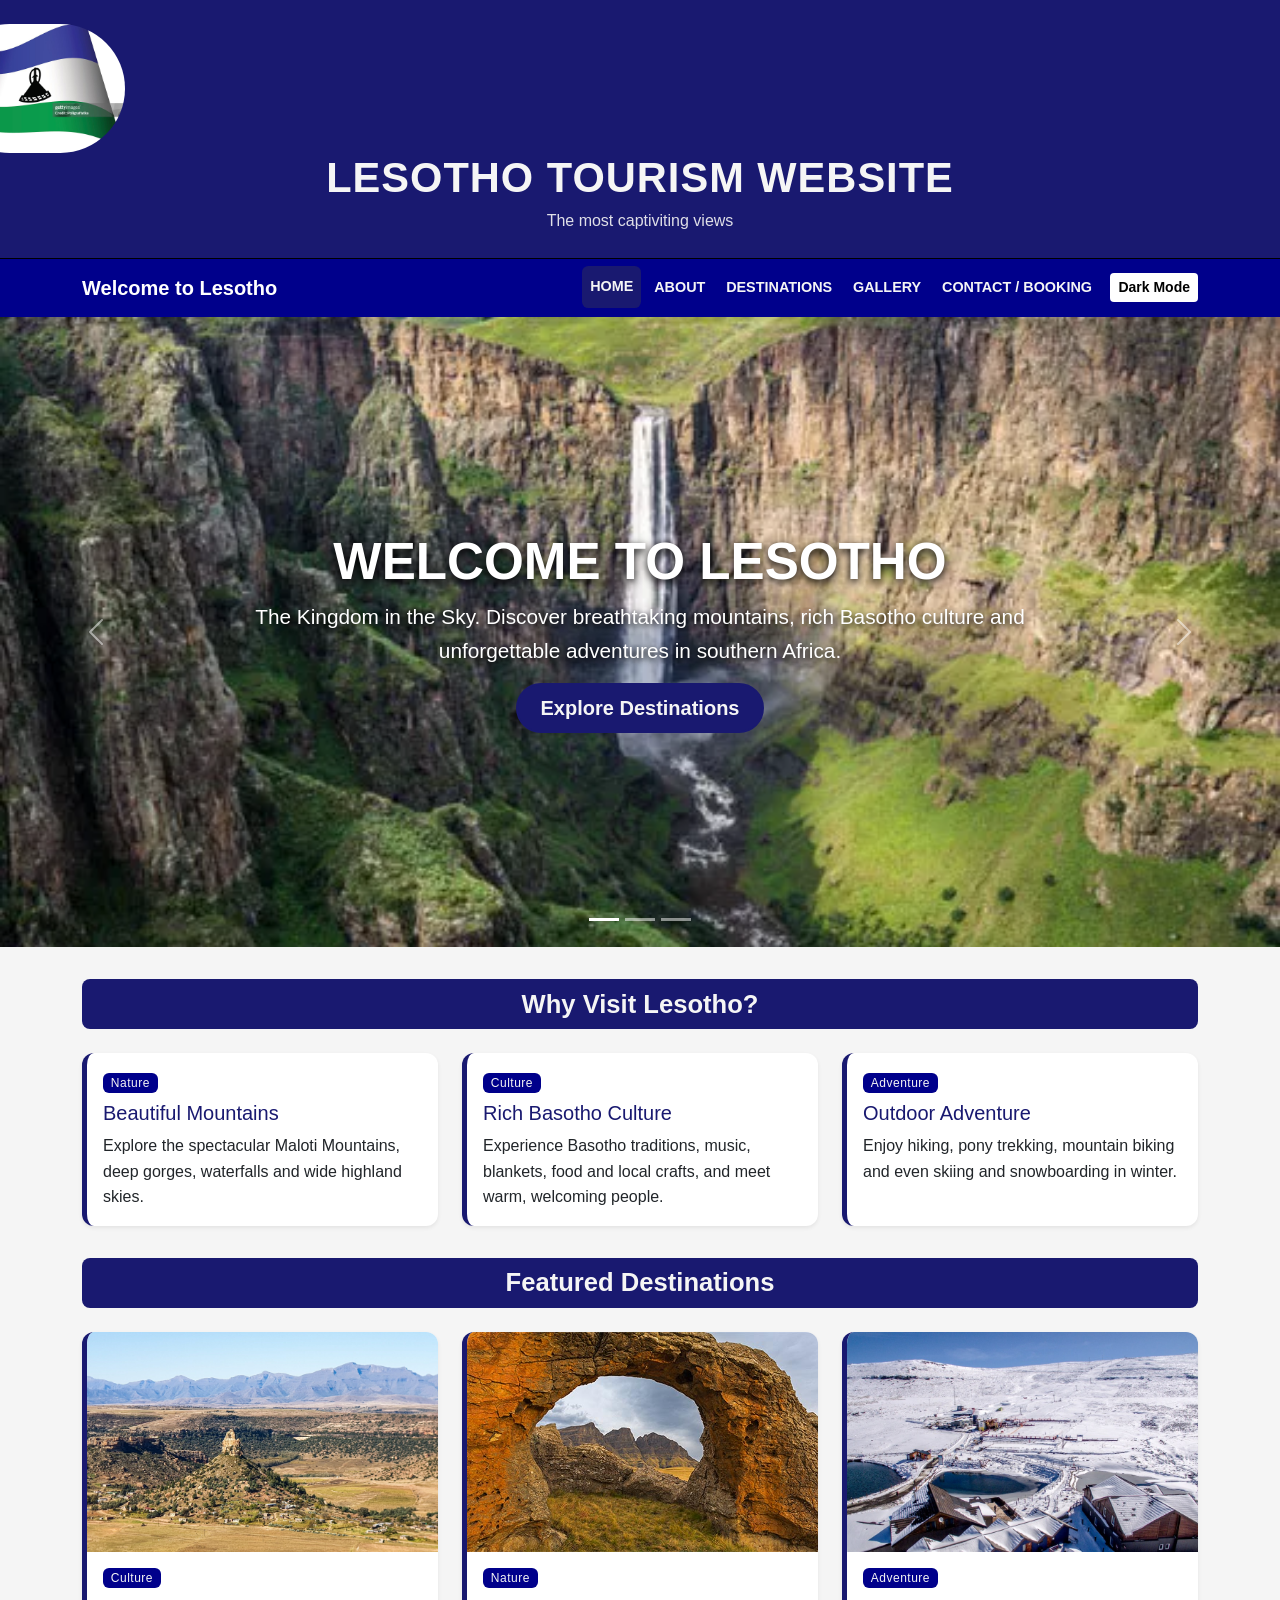
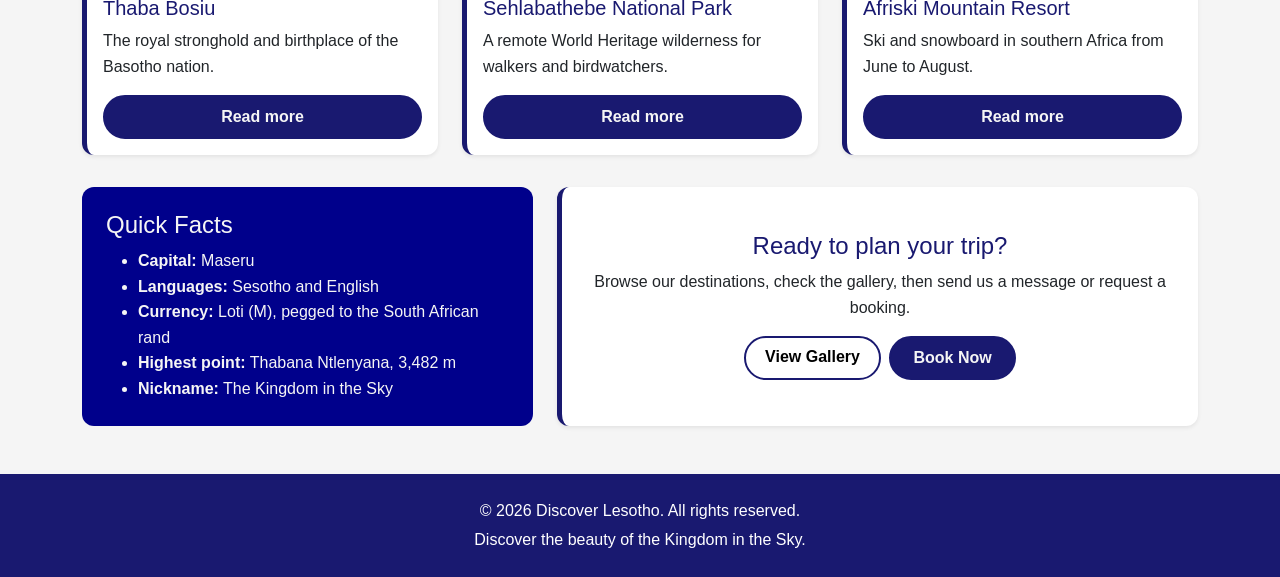
==== index.html @ c0d591e9 "Add files via upload" ====
<!DOCTYPE html>
<html lang="en" data-bs-theme="light">
<head>
  <meta charset="UTF-8">
  <meta name="viewport" content="width=device-width, initial-scale=1">
  <meta name="description" content="Discover Lesotho, the Kingdom in the Sky: mountains, culture and adventure.">
  <title>Home | Lesotho Tourism</title>
  <link href="https://cdn.jsdelivr.net/npm/bootstrap@5.3.3/dist/css/bootstrap.min.css" rel="stylesheet">
  <link rel="stylesheet" href="style.css">
</head>
<body>

  <header class="site-header">
    <div class="logo-container">
      <img src="logo.jpg"alt="Tourism Logo" class="img-fluid">
    </div>
    <h1>Lesotho Tourism Website</h1>
    <p>The most captiviting views</p>
  </header>

  <nav class="navbar navbar-expand-md navbar-dark" aria-label="Main navigation">
    <div class="container">
      <a class="navbar-brand" href="index.html">Welcome to  Lesotho</a>
      <button class="navbar-toggler" type="button" data-bs-toggle="collapse" data-bs-target="#mainMenu" aria-controls="mainMenu" aria-expanded="false" aria-label="Toggle navigation">
        <span class="navbar-toggler-icon"></span>
      </button>
      <div class="collapse navbar-collapse" id="mainMenu">
        <ul class="navbar-nav ms-auto align-items-md-center">
          <li class="nav-item"><a class="nav-link" href="index.html">Home</a></li>
          <li class="nav-item"><a class="nav-link" href="about.html">About</a></li>
          <li class="nav-item"><a class="nav-link" href="destinations.html">Destinations</a></li>
          <li class="nav-item"><a class="nav-link" href="gallery.html">Gallery</a></li>
          <li class="nav-item"><a class="nav-link" href="contact.html">Contact / Booking</a></li>
          <li class="nav-item ms-md-2"><button type="button" id="themeBtn" class="btn btn-sm btn-theme">Dark Mode</button></li>
        </ul>
      </div>
    </div>
  </nav>

  <main>
  
    <section class="hero" aria-label="Featured scenery">
      <div id="heroCarousel" class="carousel slide carousel-fade" data-bs-ride="carousel">
        <div class="carousel-indicators">
          <button type="button" data-bs-target="#heroCarousel" data-bs-slide-to="0" class="active" aria-current="true" aria-label="Slide 1"></button>
          <button type="button" data-bs-target="#heroCarousel" data-bs-slide-to="1" aria-label="Slide 2"></button>
          <button type="button" data-bs-target="#heroCarousel" data-bs-slide-to="2" aria-label="Slide 3"></button>
        </div>
        <div class="carousel-inner">
          <div class="carousel-item active">
            <img src="maletsunyane.webp" class="d-block w-100" alt="Maletsunyane Falls dropping into a green gorge">
            <div class="carousel-caption">
              <h2>Welcome to Lesotho</h2>
              <p>The Kingdom in the Sky. Discover breathtaking mountains, rich Basotho culture and unforgettable adventures in southern Africa.</p>
              <a href="destinations.html" class="btn btn-lesotho btn-lg">Explore Destinations</a>
            </div>
          </div>
          <div class="carousel-item">
            <img src="katse-dam.jpg" class="d-block w-100" alt="Katse Dam and reservoir in the Maloti Mountains">
            <div class="carousel-caption">
              <h2>Mighty Maloti Mountains</h2>
              <p>Scenic drives, deep valleys and some of the highest dams in Africa.</p>
            </div>
          </div>
          <div class="carousel-item">
            <img src="sani-pass.jpg" class="d-block w-100" alt="Sani Pass winding gravel road">
            <div class="carousel-caption">
              <h2>Adventure Awaits</h2>
              <p>Hike, ride horses, ski in winter and tackle the legendary Sani Pass.</p>
            </div>
          </div>
        </div>
        <button class="carousel-control-prev" type="button" data-bs-target="#heroCarousel" data-bs-slide="prev">
          <span class="carousel-control-prev-icon" aria-hidden="true"></span>
          <span class="visually-hidden">Previous</span>
        </button>
        <button class="carousel-control-next" type="button" data-bs-target="#heroCarousel" data-bs-slide="next">
          <span class="carousel-control-next-icon" aria-hidden="true"></span>
          <span class="visually-hidden">Next</span>
        </button>
      </div>
    </section>

    <div class="container">
    
      <section aria-labelledby="whyTitle">
        <h2 class="section-title" id="whyTitle">Why Visit Lesotho?</h2>
        <div class="row g-4">
          <div class="col-12 col-md-4">
            <article class="card h-100 shadow-sm">
              <div class="card-body">
                <span class="badge badge-cat mb-2">Nature</span>
                <h3 class="h5 card-title">Beautiful Mountains</h3>
                <p class="card-text">Explore the spectacular Maloti Mountains, deep gorges, waterfalls and wide highland skies.</p>
              </div>
            </article>
          </div>
          <div class="col-12 col-md-4">
            <article class="card h-100 shadow-sm">
              <div class="card-body">
                <span class="badge badge-cat mb-2">Culture</span>
                <h3 class="h5 card-title">Rich Basotho Culture</h3>
                <p class="card-text">Experience Basotho traditions, music, blankets, food and local crafts, and meet warm, welcoming people.</p>
              </div>
            </article>
          </div>
          <div class="col-12 col-md-4">
            <article class="card h-100 shadow-sm">
              <div class="card-body">
                <span class="badge badge-cat mb-2">Adventure</span>
                <h3 class="h5 card-title">Outdoor Adventure</h3>
                <p class="card-text">Enjoy hiking, pony trekking, mountain biking and even skiing and snowboarding in winter.</p>
              </div>
            </article>
          </div>
        </div>
      </section>

    
      <section aria-labelledby="featTitle">
        <h2 class="section-title" id="featTitle">Featured Destinations</h2>
        <div class="row g-4">
          <div class="col-12 col-md-6 col-lg-4">
            <article class="card h-100 shadow-sm feature-card">
              <img src="thaba-bosiu.jpg" class="card-img-top" alt="Thaba Bosiu flat-topped mountain" loading="lazy">
              <div class="card-body d-flex flex-column">
                <span class="badge badge-cat mb-2 align-self-start">Culture</span>
                <h3 class="h5 card-title">Thaba Bosiu</h3>
                <p class="card-text">The royal stronghold and birthplace of the Basotho nation.</p>
                <a href="destinations.html" class="btn btn-lesotho mt-auto">Read more</a>
              </div>
            </article>
          </div>
          <div class="col-12 col-md-6 col-lg-4">
            <article class="card h-100 shadow-sm feature-card">
              <img src="sehlabathebe.jpg" class="card-img-top" alt="Sehlabathebe National Park rock pool" loading="lazy">
              <div class="card-body d-flex flex-column">
                <span class="badge badge-cat mb-2 align-self-start">Nature</span>
                <h3 class="h5 card-title">Sehlabathebe National Park</h3>
                <p class="card-text">A remote World Heritage wilderness for walkers and birdwatchers.</p>
                <a href="destinations.html" class="btn btn-lesotho mt-auto">Read more</a>
              </div>
            </article>
          </div>
          <div class="col-12 col-md-6 col-lg-4">
            <article class="card h-100 shadow-sm feature-card">
              <img src="afriski-snow-resort.jpg" class="card-img-top" alt="Snowy Afriski Mountain Resort" loading="lazy">
              <div class="card-body d-flex flex-column">
                <span class="badge badge-cat mb-2 align-self-start">Adventure</span>
                <h3 class="h5 card-title">Afriski Mountain Resort</h3>
                <p class="card-text">Ski and snowboard in southern Africa from June to August.</p>
                <a href="destinations.html" class="btn btn-lesotho mt-auto">Read more</a>
              </div>
            </article>
          </div>
        </div>
      </section>

  
      <div class="row g-4 mt-2">
        <aside class="col-12 col-lg-5">
          <div class="fact-box h-100">
            <h2 class="h4">Quick Facts</h2>
            <ul class="mb-0">
              <li><strong>Capital:</strong> Maseru</li>
              <li><strong>Languages:</strong> Sesotho and English</li>
              <li><strong>Currency:</strong> Loti (M), pegged to the South African rand</li>
              <li><strong>Highest point:</strong> Thabana Ntlenyana, 3,482 m</li>
              <li><strong>Nickname:</strong> The Kingdom in the Sky</li>
            </ul>
          </div>
        </aside>
        <section class="col-12 col-lg-7">
          <div class="card h-100 shadow-sm">
            <div class="card-body text-center d-flex flex-column justify-content-center">
              <h2 class="h4 card-title">Ready to plan your trip?</h2>
              <p>Browse our destinations, check the gallery, then send us a message or request a booking.</p>
              <div class="d-flex flex-wrap gap-2 justify-content-center">
                <a href="gallery.html" class="btn btn-outline-lesotho">View Gallery</a>
                <a href="contact.html" class="btn btn-lesotho">Book Now</a>
              </div>
            </div>
          </div>
        </section>
      </div>
    </div>
  </main>

  <footer class="site-footer">
    <p class="mb-1">&copy; 2026 Discover Lesotho. All rights reserved.</p>
    <p class="mb-0">Discover the beauty of the Kingdom in the Sky.</p>
  </footer>

  <script src="https://cdn.jsdelivr.net/npm/bootstrap@5.3.3/dist/js/bootstrap.bundle.min.js"></script>
  <script src="script.js"></script>
</body>
</html>
---- style.css ----
.logo-container img{
    width:180px;
    height:auto;
    margin-left:-1210px;
    border-radius:100px;
    
}

body {
  font-family: "Segoe UI", Arial, sans-serif;
  background: whitesmoke;
  line-height: 1.6;
  transition: background 0.3s, color 0.3s;
}
html[data-bs-theme="dark"] body { background: black; }
h1, h2, h3, h4 { font-weight: 700; }
a { transition: color 0.2s; }

.section-title {
  background:midnightblue;
  color:whitesmoke;
  text-align: center;
  padding: 9.6px 16px;
  border-radius: 8px;
  margin: 32px 0 24px;
  font-size: 25.6px;
}

.site-header {
  background: midnightblue;
  color:whitesmoke;
  text-align: center;
  padding: 24px 16px;
  border-bottom: 1px solid black;
}
.site-header h1 {
  margin: 0;
  font-size: clamp(24px, 4vw, 41.6px);
  letter-spacing: 1px;
  text-transform: uppercase;
}
.site-header p { margin: 4.8px 0 0; opacity: 0.9; }

.navbar { background: darkblue; }
.navbar .navbar-brand { color: white; font-weight: 700; }
.navbar .nav-link {
  color:whitesmoke;
  font-weight: 600;
  text-transform: uppercase;
  font-size: 14.4px;
  padding: 9.6px 16px;
  margin: 0 2.4px;
  border-radius: 6.4px;
  transition: background 0.25s, transform 0.25s;
}
.navbar .nav-link:hover,
.navbar .nav-link.active {
  color:whitesmoke;
  background:midnightblue;
  transform: translateY(-1px);
}
.btn-theme {
  background:white;
  color:black;
  border: 0;
  font-weight: 600;
  transition: background 0.25s, transform 0.25s;
}
.btn-theme:hover { background:whitesmoke; transform: scale(1.05); }


.btn-lesotho {
  background:midnightblue;
  border: 2px solid midnightblue;
  color:whitesmoke;
  font-weight: 600;
  border-radius: 32px;
  padding: 8px 22.4px;
  transition: background 0.25s, transform 0.25s, box-shadow 0.25s;
}
.btn-lesotho:hover {
  background:whitesmoke;
  border-color:midnightblue;
  color:black;
  transform: translateY(-2px);
}
.btn-outline-lesotho {
  border: 2px solid midnightblue;
  color:black;
  background: transparent;
  font-weight: 600;
  border-radius: 32px;
  padding: 6.4px 19.2px;
  transition: all 0.25s;
}
.btn-outline-lesotho:hover,
.btn-outline-lesotho.active {
  background: midnightblue;
  color: whitesmoke;
}

.card {
  border: 0;
  border-left: 5px solid midnightblue;
  border-radius: 12px;
  overflow: hidden;
  transition: transform 0.3s, box-shadow 0.3s;
}

.card:hover {
  transform: translateY(-6px);
  box-shadow: 0 12px 24px black !important;
}
.card-img-top { 
  transition: transform 0.4s; 
}
.card:hover .card-img-top {
   transform: scale(1.04); 
  }
.dest-card img,
.feature-card img {
   height: 220px;
    object-fit: cover;
   }
.card-title {
   color:midnightblue; }

.badge-cat {
  background: darkblue;
  color:whitesmoke;
  font-weight: 500;
  letter-spacing: 0.5px;
}
.fact-box {
  background: darkblue;
  color:whitesmoke;
  border-radius: 12px;
  padding: 24px;
}
.fact-box h2 { color:whitesmoke; }
.accordion-button:not(.collapsed) {
  background:midnightblue;
  color:whitesmoke;
}
.table thead { background:navy; color:whitesmoke; }


.hero .carousel-item img {
  height: 70vh;
  min-height: 360px;
  object-fit: cover;
}
.hero .carousel-item::after {
  content: "";
  position: absolute;
  inset: 0;
  background: linear-gradient(to bottom, transparent, transparent);
}
.hero .carousel-caption {
  z-index: 2;
  top: 50%;
  bottom: auto;
  transform: translateY(-50%);
}
.hero .carousel-caption h2 {
  font-size: clamp(28.8px, 5vw, 51.2px);
  text-shadow: 0 3px 8px black;
  text-transform: uppercase;
}
.hero .carousel-caption p {
  font-size: clamp(16px, 2.2vw, 20.8px);
  text-shadow: 0 2px 6px black;
}
.hero .carousel-control-prev,
.hero .carousel-control-next { z-index: 3; }
.hero .carousel-indicators { z-index: 3; }


.gallery-img {
  width: 100%;
  height: 250px;
  object-fit: cover;
  cursor: pointer;
  display: block;
}
.gallery-card figcaption {
  background:midnightblue;
  color:whitesmoke;
  text-align: center;
  font-weight: 600;
  padding: 8px;
}
.gallery-card { margin: 0;
 }
#lightboxImg {
   max-height: 70vh; 
  object-fit: contain; 
}


.form-card { 
  border-left: 5px solid midnightblue;
 }
.form-label { font-weight: 600; }
.form-control:focus,
.form-select:focus {
  border-color:midnightblue;

}
.total-box {
  background:midnightblue;
  color:whitesmoke;
  border-radius: 8px;
  padding: 12px 16px;
  font-size: 19.2px;
  font-weight: 700;
}


.site-footer {
  background:midnightblue;
  color:white;
  text-align: center;
  padding: 24px 16px;
  margin-top: 48px;
}
.site-footer a { color:whitesmoke; }


@media (max-width: 767.98px) {
  .hero .carousel-item img { height: 55vh; }
  .section-title { font-size: 20.8px; }
  .navbar .nav-link { margin: 1.6px 0; }
}
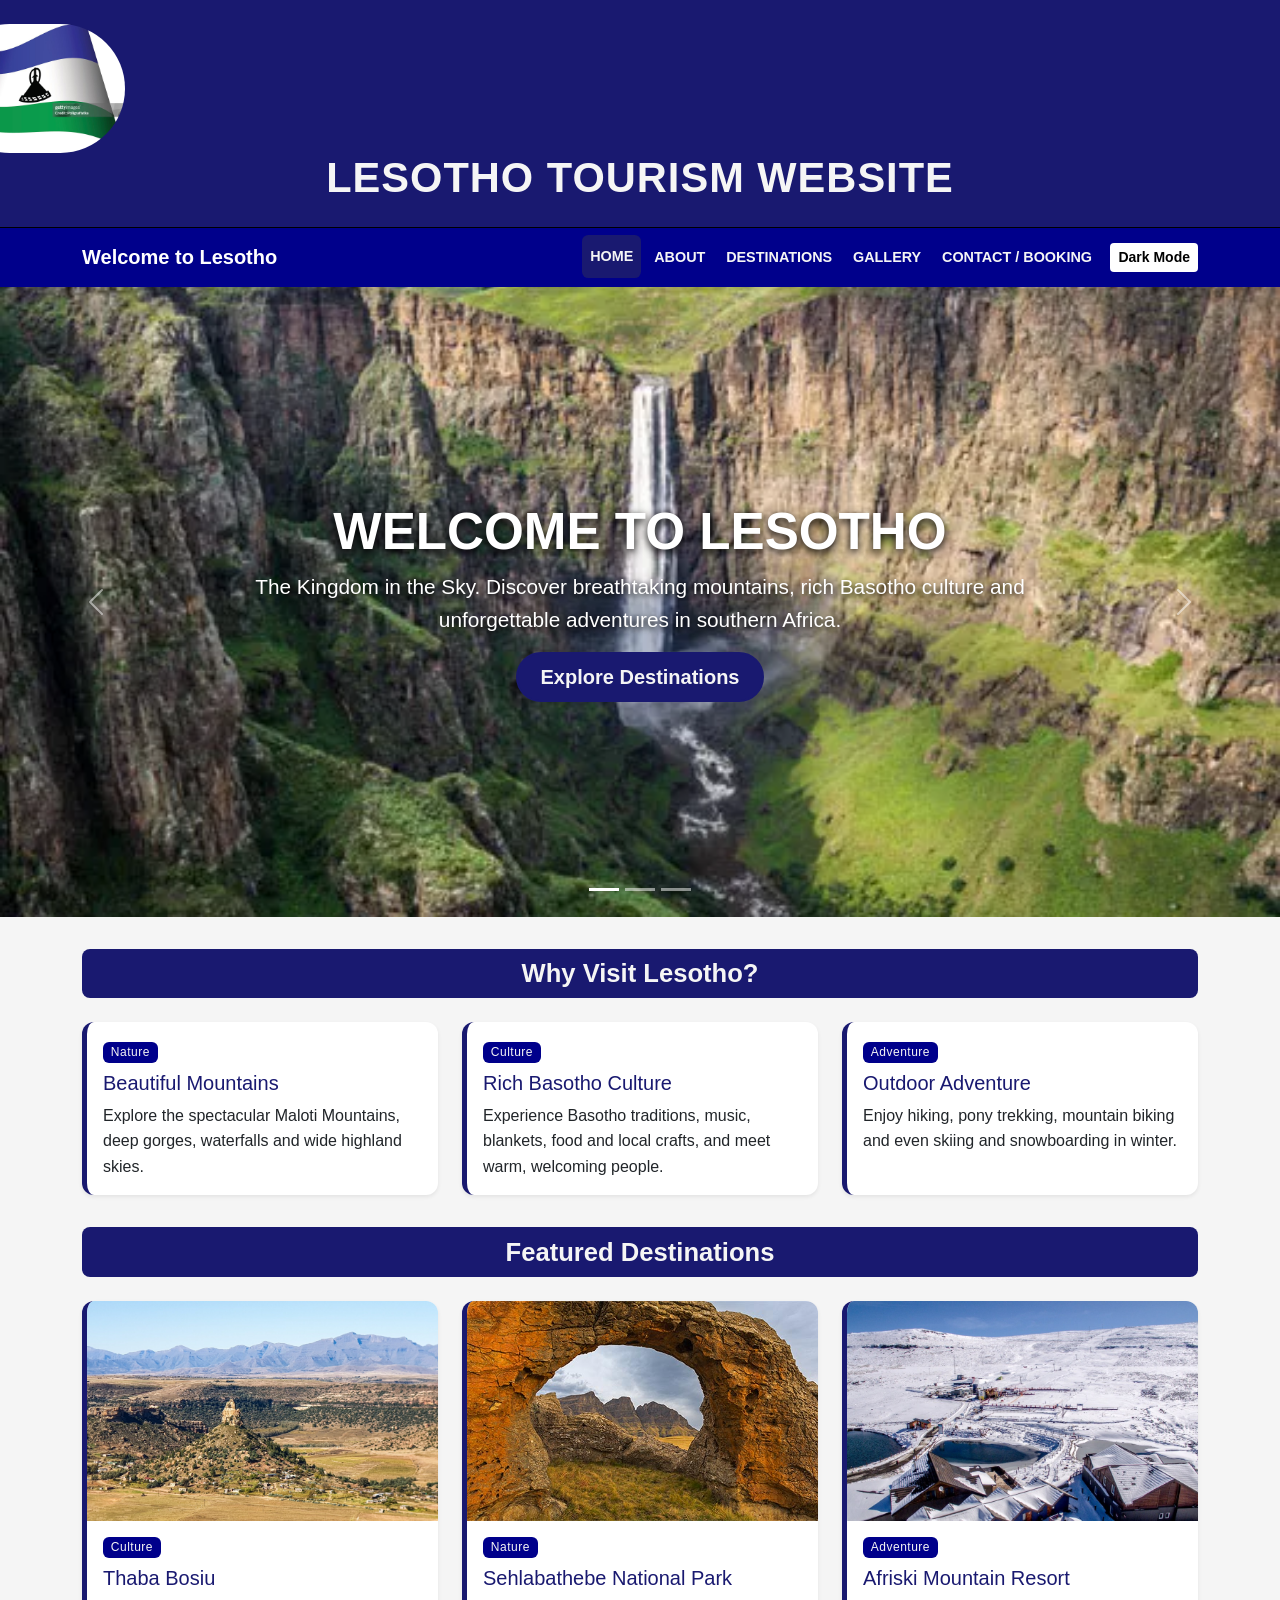
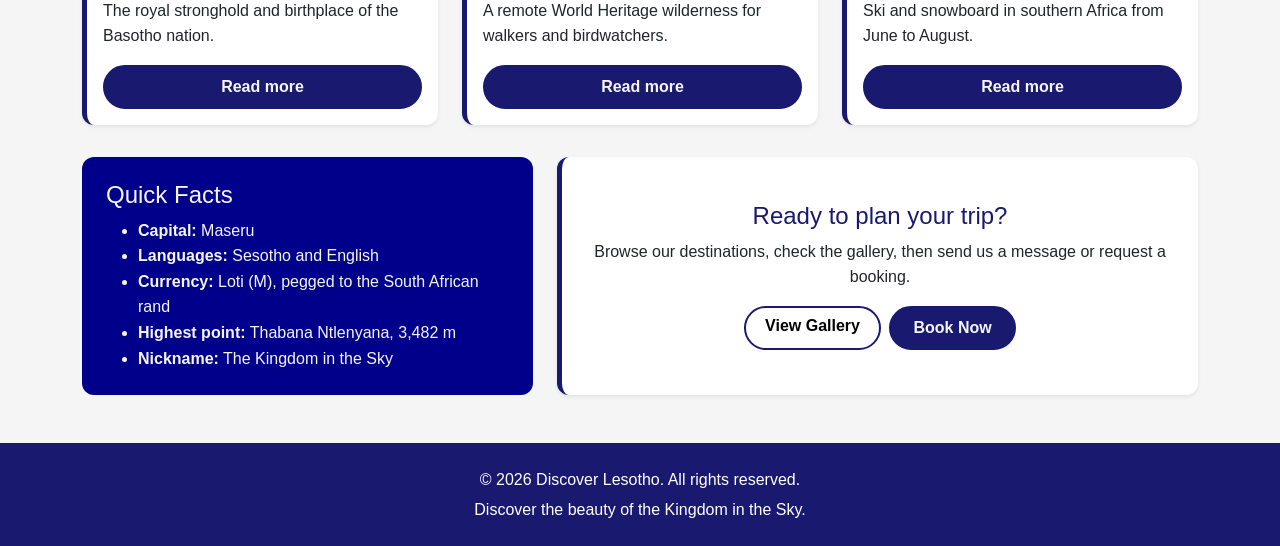
==== commit 98b38f8e: "Update index.html" ====
--- a/index.html
+++ b/index.html
@@ -1,197 +1,486 @@
+
 <!DOCTYPE html>
 <html lang="en" data-bs-theme="light">
+
 <head>
-  <meta charset="UTF-8">
-  <meta name="viewport" content="width=device-width, initial-scale=1">
-  <meta name="description" content="Discover Lesotho, the Kingdom in the Sky: mountains, culture and adventure.">
-  <title>Home | Lesotho Tourism</title>
-  <link href="https://cdn.jsdelivr.net/npm/bootstrap@5.3.3/dist/css/bootstrap.min.css" rel="stylesheet">
-  <link rel="stylesheet" href="style.css">
+    <meta charset="UTF-8">
+    <meta name="viewport" content="width=device-width, initial-scale=1">
+
+    <meta name="description" content="Discover Lesotho, the Kingdom in the Sky: mountains, culture and adventure.">
+
+    <title>Home | Lesotho Tourism</title>
+
+    <link href="https://cdn.jsdelivr.net/npm/bootstrap@5.3.3/dist/css/bootstrap.min.css" rel="stylesheet">
+    
+    <link rel="stylesheet" href="style.css">
 </head>
+
 <body>
 
-  <header class="site-header">
-    <div class="logo-container">
-      <img src="logo.jpg"alt="Tourism Logo" class="img-fluid">
-    </div>
-    <h1>Lesotho Tourism Website</h1>
-    <p>The most captiviting views</p>
-  </header>
-
-  <nav class="navbar navbar-expand-md navbar-dark" aria-label="Main navigation">
-    <div class="container">
-      <a class="navbar-brand" href="index.html">Welcome to  Lesotho</a>
-      <button class="navbar-toggler" type="button" data-bs-toggle="collapse" data-bs-target="#mainMenu" aria-controls="mainMenu" aria-expanded="false" aria-label="Toggle navigation">
-        <span class="navbar-toggler-icon"></span>
-      </button>
-      <div class="collapse navbar-collapse" id="mainMenu">
-        <ul class="navbar-nav ms-auto align-items-md-center">
-          <li class="nav-item"><a class="nav-link" href="index.html">Home</a></li>
-          <li class="nav-item"><a class="nav-link" href="about.html">About</a></li>
-          <li class="nav-item"><a class="nav-link" href="destinations.html">Destinations</a></li>
-          <li class="nav-item"><a class="nav-link" href="gallery.html">Gallery</a></li>
-          <li class="nav-item"><a class="nav-link" href="contact.html">Contact / Booking</a></li>
-          <li class="nav-item ms-md-2"><button type="button" id="themeBtn" class="btn btn-sm btn-theme">Dark Mode</button></li>
-        </ul>
-      </div>
-    </div>
-  </nav>
-
-  <main>
-  
-    <section class="hero" aria-label="Featured scenery">
-      <div id="heroCarousel" class="carousel slide carousel-fade" data-bs-ride="carousel">
-        <div class="carousel-indicators">
-          <button type="button" data-bs-target="#heroCarousel" data-bs-slide-to="0" class="active" aria-current="true" aria-label="Slide 1"></button>
-          <button type="button" data-bs-target="#heroCarousel" data-bs-slide-to="1" aria-label="Slide 2"></button>
-          <button type="button" data-bs-target="#heroCarousel" data-bs-slide-to="2" aria-label="Slide 3"></button>
+    
+    <header class="site-header">
+
+        <div class="logo-container">
+            <img src="logo.jpg" alt="Tourism Logo" class="img-fluid">
         </div>
-        <div class="carousel-inner">
-          <div class="carousel-item active">
-            <img src="maletsunyane.webp" class="d-block w-100" alt="Maletsunyane Falls dropping into a green gorge">
-            <div class="carousel-caption">
-              <h2>Welcome to Lesotho</h2>
-              <p>The Kingdom in the Sky. Discover breathtaking mountains, rich Basotho culture and unforgettable adventures in southern Africa.</p>
-              <a href="destinations.html" class="btn btn-lesotho btn-lg">Explore Destinations</a>
+
+        <h1>Lesotho Tourism Website</h1>
+
+    </header>
+
+    <nav class="navbar navbar-expand-md navbar-dark" aria-label="Main navigation">
+
+        <div class="container">
+
+            <a class="navbar-brand" href="index.html">
+                Welcome to Lesotho
+            </a>
+
+            <button class="navbar-toggler" type="button"
+                data-bs-toggle="collapse"
+                data-bs-target="#mainMenu"
+                aria-controls="mainMenu"
+                aria-expanded="false"
+                aria-label="Toggle navigation">
+
+                <span class="navbar-toggler-icon"></span>
+
+            </button>
+
+            <div class="collapse navbar-collapse" id="mainMenu">
+
+                <ul class="navbar-nav ms-auto align-items-md-center">
+
+                    <li class="nav-item">
+                        <a class="nav-link" href="index.html">Home</a>
+                    </li>
+
+                    <li class="nav-item">
+                        <a class="nav-link" href="about.html">About</a>
+                    </li>
+
+                    <li class="nav-item">
+                        <a class="nav-link" href="destinations.html">Destinations</a>
+                    </li>
+
+                    <li class="nav-item">
+                        <a class="nav-link" href="gallery.html">Gallery</a>
+                    </li>
+
+                    <li class="nav-item">
+                        <a class="nav-link" href="contact.html">Contact / Booking</a>
+                    </li>
+
+                    <li class="nav-item ms-md-2">
+                        <button type="button" id="themeBtn" class="btn btn-sm btn-theme">
+                            Dark Mode
+                        </button>
+                    </li>
+
+                </ul>
+
             </div>
-          </div>
-          <div class="carousel-item">
-            <img src="katse-dam.jpg" class="d-block w-100" alt="Katse Dam and reservoir in the Maloti Mountains">
-            <div class="carousel-caption">
-              <h2>Mighty Maloti Mountains</h2>
-              <p>Scenic drives, deep valleys and some of the highest dams in Africa.</p>
+        </div>
+    </nav>
+
+    <main>
+
+        <section class="hero" aria-label="Featured scenery">
+
+            <div id="heroCarousel"
+                class="carousel slide carousel-fade"
+                data-bs-ride="carousel">
+
+                <div class="carousel-indicators">
+
+                    <button type="button"
+                        data-bs-target="#heroCarousel"
+                        data-bs-slide-to="0"
+                        class="active"
+                        aria-current="true"
+                        aria-label="Slide 1">
+                    </button>
+
+                    <button type="button"
+                        data-bs-target="#heroCarousel"
+                        data-bs-slide-to="1"
+                        aria-label="Slide 2">
+                    </button>
+
+                    <button type="button"
+                        data-bs-target="#heroCarousel"
+                        data-bs-slide-to="2"
+                        aria-label="Slide 3">
+                    </button>
+
+                </div>
+
+                <div class="carousel-inner">
+
+                    <!-- First Slide -->
+                    <div class="carousel-item active">
+
+                        <img src="maletsunyane.webp"
+                            class="d-block w-100"
+                            alt="Maletsunyane Falls dropping into a green gorge">
+
+                        <div class="carousel-caption">
+
+                            <h2>Welcome to Lesotho</h2>
+
+                            <p>
+                                The Kingdom in the Sky. Discover breathtaking mountains,
+                                rich Basotho culture and unforgettable adventures in
+                                southern Africa.
+                            </p>
+
+                            <a href="destinations.html" class="btn btn-lesotho btn-lg">
+                                Explore Destinations
+                            </a>
+
+                        </div>
+                    </div>
+
+                    <div class="carousel-item">
+
+                        <img src="katse-dam.jpg"
+                            class="d-block w-100"
+                            alt="Katse Dam and reservoir in the Maloti Mountains">
+
+                        <div class="carousel-caption">
+
+                            <h2>Mighty Maloti Mountains</h2>
+
+                            <p>
+                                Scenic drives, deep valleys and some of the highest
+                                dams in Africa.
+                            </p>
+
+                        </div>
+                    </div>
+
+                    <div class="carousel-item">
+
+                        <img src="sani-pass.jpg"
+                            class="d-block w-100"
+                            alt="Sani Pass winding gravel road">
+
+                        <div class="carousel-caption">
+
+                            <h2>Adventure Awaits</h2>
+
+                            <p>
+                                Hike, ride horses, ski in winter and tackle the
+                                legendary Sani Pass.
+                            </p>
+
+                        </div>
+                    </div>
+
+                </div>
+
+                <button class="carousel-control-prev"
+                    type="button"
+                    data-bs-target="#heroCarousel"
+                    data-bs-slide="prev">
+
+                    <span class="carousel-control-prev-icon" aria-hidden="true"></span>
+
+                    <span class="visually-hidden">Previous</span>
+
+                </button>
+
+                <button class="carousel-control-next"
+                    type="button"
+                    data-bs-target="#heroCarousel"
+                    data-bs-slide="next">
+
+                    <span class="carousel-control-next-icon" aria-hidden="true"></span>
+
+                    <span class="visually-hidden">Next</span>
+
+                </button>
+
             </div>
-          </div>
-          <div class="carousel-item">
-            <img src="sani-pass.jpg" class="d-block w-100" alt="Sani Pass winding gravel road">
-            <div class="carousel-caption">
-              <h2>Adventure Awaits</h2>
-              <p>Hike, ride horses, ski in winter and tackle the legendary Sani Pass.</p>
+        </section>
+
+        <div class="container">
+
+            <section aria-labelledby="whyTitle">
+
+                <h2 class="section-title" id="whyTitle">
+                    Why Visit Lesotho?
+                </h2>
+
+                <div class="row g-4">
+
+                    <div class="col-12 col-md-4">
+
+                        <article class="card h-100 shadow-sm">
+
+                            <div class="card-body">
+
+                                <span class="badge badge-cat mb-2">
+                                    Nature
+                                </span>
+
+                                <h3 class="h5 card-title">
+                                    Beautiful Mountains
+                                </h3>
+
+                                <p class="card-text">
+                                    Explore the spectacular Maloti Mountains, deep
+                                    gorges, waterfalls and wide highland skies.
+                                </p>
+
+                            </div>
+                        </article>
+                    </div>
+
+                    <div class="col-12 col-md-4">
+
+                        <article class="card h-100 shadow-sm">
+
+                            <div class="card-body">
+
+                                <span class="badge badge-cat mb-2">
+                                    Culture
+                                </span>
+
+                                <h3 class="h5 card-title">
+                                    Rich Basotho Culture
+                                </h3>
+
+                                <p class="card-text">
+                                    Experience Basotho traditions, music, blankets,
+                                    food and local crafts, and meet warm, welcoming people.
+                                </p>
+
+                            </div>
+                        </article>
+                    </div>
+
+                    <div class="col-12 col-md-4">
+
+                        <article class="card h-100 shadow-sm">
+
+                            <div class="card-body">
+
+                                <span class="badge badge-cat mb-2">
+                                    Adventure
+                                </span>
+
+                                <h3 class="h5 card-title">
+                                    Outdoor Adventure
+                                </h3>
+
+                                <p class="card-text">
+                                    Enjoy hiking, pony trekking, mountain biking and
+                                    even skiing and snowboarding in winter.
+                                </p>
+
+                            </div>
+                        </article>
+                    </div>
+
+                </div>
+            </section>
+
+            <section aria-labelledby="featTitle">
+
+                <h2 class="section-title" id="featTitle">
+                    Featured Destinations
+                </h2>
+
+                <div class="row g-4">
+
+                    <div class="col-12 col-md-6 col-lg-4">
+
+                        <article class="card h-100 shadow-sm feature-card">
+
+                            <img src="thaba-bosiu.jpg"
+                                class="card-img-top"
+                                alt="Thaba Bosiu flat-topped mountain"
+                                loading="lazy">
+
+                            <div class="card-body d-flex flex-column">
+
+                                <span class="badge badge-cat mb-2 align-self-start">
+                                    Culture
+                                </span>
+
+                                <h3 class="h5 card-title">
+                                    Thaba Bosiu
+                                </h3>
+
+                                <p class="card-text">
+                                    The royal stronghold and birthplace of the
+                                    Basotho nation.
+                                </p>
+
+                                <a href="destinations.html" class="btn btn-lesotho mt-auto">
+                                    Read more
+                                </a>
+
+                            </div>
+                        </article>
+                    </div>
+
+                    <div class="col-12 col-md-6 col-lg-4">
+
+                        <article class="card h-100 shadow-sm feature-card">
+
+                            <img src="sehlabathebe.jpg"
+                                class="card-img-top"
+                                alt="Sehlabathebe National Park rock pool"
+                                loading="lazy">
+
+                            <div class="card-body d-flex flex-column">
+
+                                <span class="badge badge-cat mb-2 align-self-start">
+                                    Nature
+                                </span>
+
+                                <h3 class="h5 card-title">
+                                    Sehlabathebe National Park
+                                </h3>
+
+                                <p class="card-text">
+                                    A remote World Heritage wilderness for walkers
+                                    and birdwatchers.
+                                </p>
+
+                                <a href="destinations.html" class="btn btn-lesotho mt-auto">
+                                    Read more
+                                </a>
+
+                            </div>
+                        </article>
+                    </div>
+
+                    
+                    <div class="col-12 col-md-6 col-lg-4">
+
+                        <article class="card h-100 shadow-sm feature-card">
+
+                            <img src="afriski-snow-resort.jpg"
+                                class="card-img-top"
+                                alt="Snowy Afriski Mountain Resort"
+                                loading="lazy">
+
+                            <div class="card-body d-flex flex-column">
+
+                                <span class="badge badge-cat mb-2 align-self-start">
+                                    Adventure
+                                </span>
+
+                                <h3 class="h5 card-title">
+                                    Afriski Mountain Resort
+                                </h3>
+
+                                <p class="card-text">
+                                    Ski and snowboard in southern Africa from
+                                    June to August.
+                                </p>
+
+                                <a href="destinations.html" class="btn btn-lesotho mt-auto">
+                                    Read more
+                                </a>
+
+                            </div>
+                        </article>
+                    </div>
+
+                </div>
+            </section>
+
+            <div class="row g-4 mt-2">
+
+                <aside class="col-12 col-lg-5">
+
+                    <div class="fact-box h-100">
+
+                        <h2 class="h4">
+                            Quick Facts
+                        </h2>
+
+                        <ul class="mb-0">
+
+                            <li>
+                                <strong>Capital:</strong> Maseru
+                            </li>
+
+                            <li>
+                                <strong>Languages:</strong> Sesotho and English
+                            </li>
+
+                            <li>
+                                <strong>Currency:</strong> Loti (M), pegged to the South African rand
+                            </li>
+
+                            <li>
+                                <strong>Highest point:</strong> Thabana Ntlenyana, 3,482 m
+                            </li>
+
+                            <li>
+                                <strong>Nickname:</strong> The Kingdom in the Sky
+                            </li>
+
+                        </ul>
+
+                    </div>
+                </aside>
+
+                <section class="col-12 col-lg-7">
+
+                    <div class="card h-100 shadow-sm">
+
+                        <div class="card-body text-center d-flex flex-column justify-content-center">
+
+                            <h2 class="h4 card-title">
+                                Ready to plan your trip?
+                            </h2>
+
+                            <p>
+                                Browse our destinations, check the gallery, then
+                                send us a message or request a booking.
+                            </p>
+
+                            <div class="d-flex flex-wrap gap-2 justify-content-center">
+
+                                <a href="gallery.html" class="btn btn-outline-lesotho">
+                                    View Gallery
+                                </a>
+
+                                <a href="contact.html" class="btn btn-lesotho">
+                                    Book Now
+                                </a>
+
+                            </div>
+
+                        </div>
+                    </div>
+                </section>
+
             </div>
-          </div>
+
         </div>
-        <button class="carousel-control-prev" type="button" data-bs-target="#heroCarousel" data-bs-slide="prev">
-          <span class="carousel-control-prev-icon" aria-hidden="true"></span>
-          <span class="visually-hidden">Previous</span>
-        </button>
-        <button class="carousel-control-next" type="button" data-bs-target="#heroCarousel" data-bs-slide="next">
-          <span class="carousel-control-next-icon" aria-hidden="true"></span>
-          <span class="visually-hidden">Next</span>
-        </button>
-      </div>
-    </section>
-
-    <div class="container">
-    
-      <section aria-labelledby="whyTitle">
-        <h2 class="section-title" id="whyTitle">Why Visit Lesotho?</h2>
-        <div class="row g-4">
-          <div class="col-12 col-md-4">
-            <article class="card h-100 shadow-sm">
-              <div class="card-body">
-                <span class="badge badge-cat mb-2">Nature</span>
-                <h3 class="h5 card-title">Beautiful Mountains</h3>
-                <p class="card-text">Explore the spectacular Maloti Mountains, deep gorges, waterfalls and wide highland skies.</p>
-              </div>
-            </article>
-          </div>
-          <div class="col-12 col-md-4">
-            <article class="card h-100 shadow-sm">
-              <div class="card-body">
-                <span class="badge badge-cat mb-2">Culture</span>
-                <h3 class="h5 card-title">Rich Basotho Culture</h3>
-                <p class="card-text">Experience Basotho traditions, music, blankets, food and local crafts, and meet warm, welcoming people.</p>
-              </div>
-            </article>
-          </div>
-          <div class="col-12 col-md-4">
-            <article class="card h-100 shadow-sm">
-              <div class="card-body">
-                <span class="badge badge-cat mb-2">Adventure</span>
-                <h3 class="h5 card-title">Outdoor Adventure</h3>
-                <p class="card-text">Enjoy hiking, pony trekking, mountain biking and even skiing and snowboarding in winter.</p>
-              </div>
-            </article>
-          </div>
-        </div>
-      </section>
-
-    
-      <section aria-labelledby="featTitle">
-        <h2 class="section-title" id="featTitle">Featured Destinations</h2>
-        <div class="row g-4">
-          <div class="col-12 col-md-6 col-lg-4">
-            <article class="card h-100 shadow-sm feature-card">
-              <img src="thaba-bosiu.jpg" class="card-img-top" alt="Thaba Bosiu flat-topped mountain" loading="lazy">
-              <div class="card-body d-flex flex-column">
-                <span class="badge badge-cat mb-2 align-self-start">Culture</span>
-                <h3 class="h5 card-title">Thaba Bosiu</h3>
-                <p class="card-text">The royal stronghold and birthplace of the Basotho nation.</p>
-                <a href="destinations.html" class="btn btn-lesotho mt-auto">Read more</a>
-              </div>
-            </article>
-          </div>
-          <div class="col-12 col-md-6 col-lg-4">
-            <article class="card h-100 shadow-sm feature-card">
-              <img src="sehlabathebe.jpg" class="card-img-top" alt="Sehlabathebe National Park rock pool" loading="lazy">
-              <div class="card-body d-flex flex-column">
-                <span class="badge badge-cat mb-2 align-self-start">Nature</span>
-                <h3 class="h5 card-title">Sehlabathebe National Park</h3>
-                <p class="card-text">A remote World Heritage wilderness for walkers and birdwatchers.</p>
-                <a href="destinations.html" class="btn btn-lesotho mt-auto">Read more</a>
-              </div>
-            </article>
-          </div>
-          <div class="col-12 col-md-6 col-lg-4">
-            <article class="card h-100 shadow-sm feature-card">
-              <img src="afriski-snow-resort.jpg" class="card-img-top" alt="Snowy Afriski Mountain Resort" loading="lazy">
-              <div class="card-body d-flex flex-column">
-                <span class="badge badge-cat mb-2 align-self-start">Adventure</span>
-                <h3 class="h5 card-title">Afriski Mountain Resort</h3>
-                <p class="card-text">Ski and snowboard in southern Africa from June to August.</p>
-                <a href="destinations.html" class="btn btn-lesotho mt-auto">Read more</a>
-              </div>
-            </article>
-          </div>
-        </div>
-      </section>
-
-  
-      <div class="row g-4 mt-2">
-        <aside class="col-12 col-lg-5">
-          <div class="fact-box h-100">
-            <h2 class="h4">Quick Facts</h2>
-            <ul class="mb-0">
-              <li><strong>Capital:</strong> Maseru</li>
-              <li><strong>Languages:</strong> Sesotho and English</li>
-              <li><strong>Currency:</strong> Loti (M), pegged to the South African rand</li>
-              <li><strong>Highest point:</strong> Thabana Ntlenyana, 3,482 m</li>
-              <li><strong>Nickname:</strong> The Kingdom in the Sky</li>
-            </ul>
-          </div>
-        </aside>
-        <section class="col-12 col-lg-7">
-          <div class="card h-100 shadow-sm">
-            <div class="card-body text-center d-flex flex-column justify-content-center">
-              <h2 class="h4 card-title">Ready to plan your trip?</h2>
-              <p>Browse our destinations, check the gallery, then send us a message or request a booking.</p>
-              <div class="d-flex flex-wrap gap-2 justify-content-center">
-                <a href="gallery.html" class="btn btn-outline-lesotho">View Gallery</a>
-                <a href="contact.html" class="btn btn-lesotho">Book Now</a>
-              </div>
-            </div>
-          </div>
-        </section>
-      </div>
-    </div>
-  </main>
-
-  <footer class="site-footer">
-    <p class="mb-1">&copy; 2026 Discover Lesotho. All rights reserved.</p>
-    <p class="mb-0">Discover the beauty of the Kingdom in the Sky.</p>
-  </footer>
-
-  <script src="https://cdn.jsdelivr.net/npm/bootstrap@5.3.3/dist/js/bootstrap.bundle.min.js"></script>
-  <script src="script.js"></script>
+
+    </main>
+
+    <footer class="site-footer">
+
+        <p class="mb-1">
+            &copy; 2026 Discover Lesotho. All rights reserved.
+        </p>
+
+        <p class="mb-0">
+            Discover the beauty of the Kingdom in the Sky.
+        </p>
+
+    </footer>
+    <script src="https://cdn.jsdelivr.net/npm/bootstrap@5.3.3/dist/js/bootstrap.bundle.min.js"></script>
+    <script src="script.js"></script>
+
 </body>
 </html>
